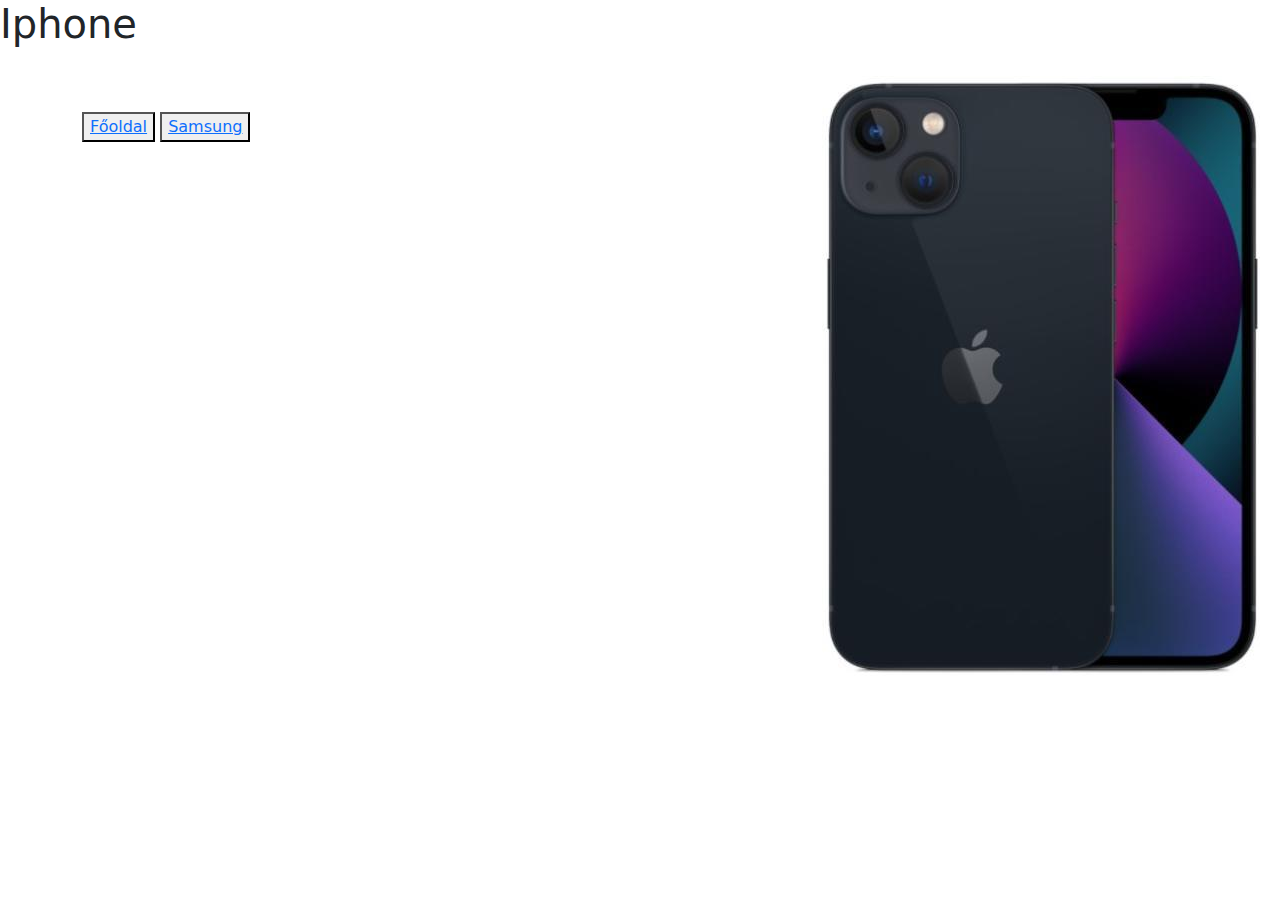
==== Iphone.html @ 275e2ca5 "Iphone" ====
<!DOCTYPE html>
 <html lang="en">
 <head>
    <meta charset="UTF-8">
    <link rel="stylesheet" href="Iphone.css">
    <link href="https://cdn.jsdelivr.net/npm/bootstrap@5.2.1/dist/css/bootstrap.min.css" rel="stylesheet">
    <title>Iphone</title>
 </head>
 <body>
  <h1>Iphone</h1>
  <h2></h2>
   <div id="jobbra">
      <img src="Iphone.jpg">
   </div>
   <div class="container mt-5">
      <div class="row">
        <div class="col-sm-4">
          <p></p>
        </div>
        <div class="col-sm-4">
          <p></p>
        </div>
        <div class="col-sm-4">
          <p></p>
        </div>
      </div>
   <button>
      <a href="projeck.html">Főoldal</a>
   </button>
   <button>
    <a href="szemszáng.html">Samsung</a>
   </button>
 </body>
 </html>
---- Iphone.css ----
#jobbra{
    float: right;
    text-align: center;
    margin: 10px;
    padding: 10px;
    font-style: italic;
    font-size: 0.7em;
    color: #FF0000;
    background-color: white;
  }
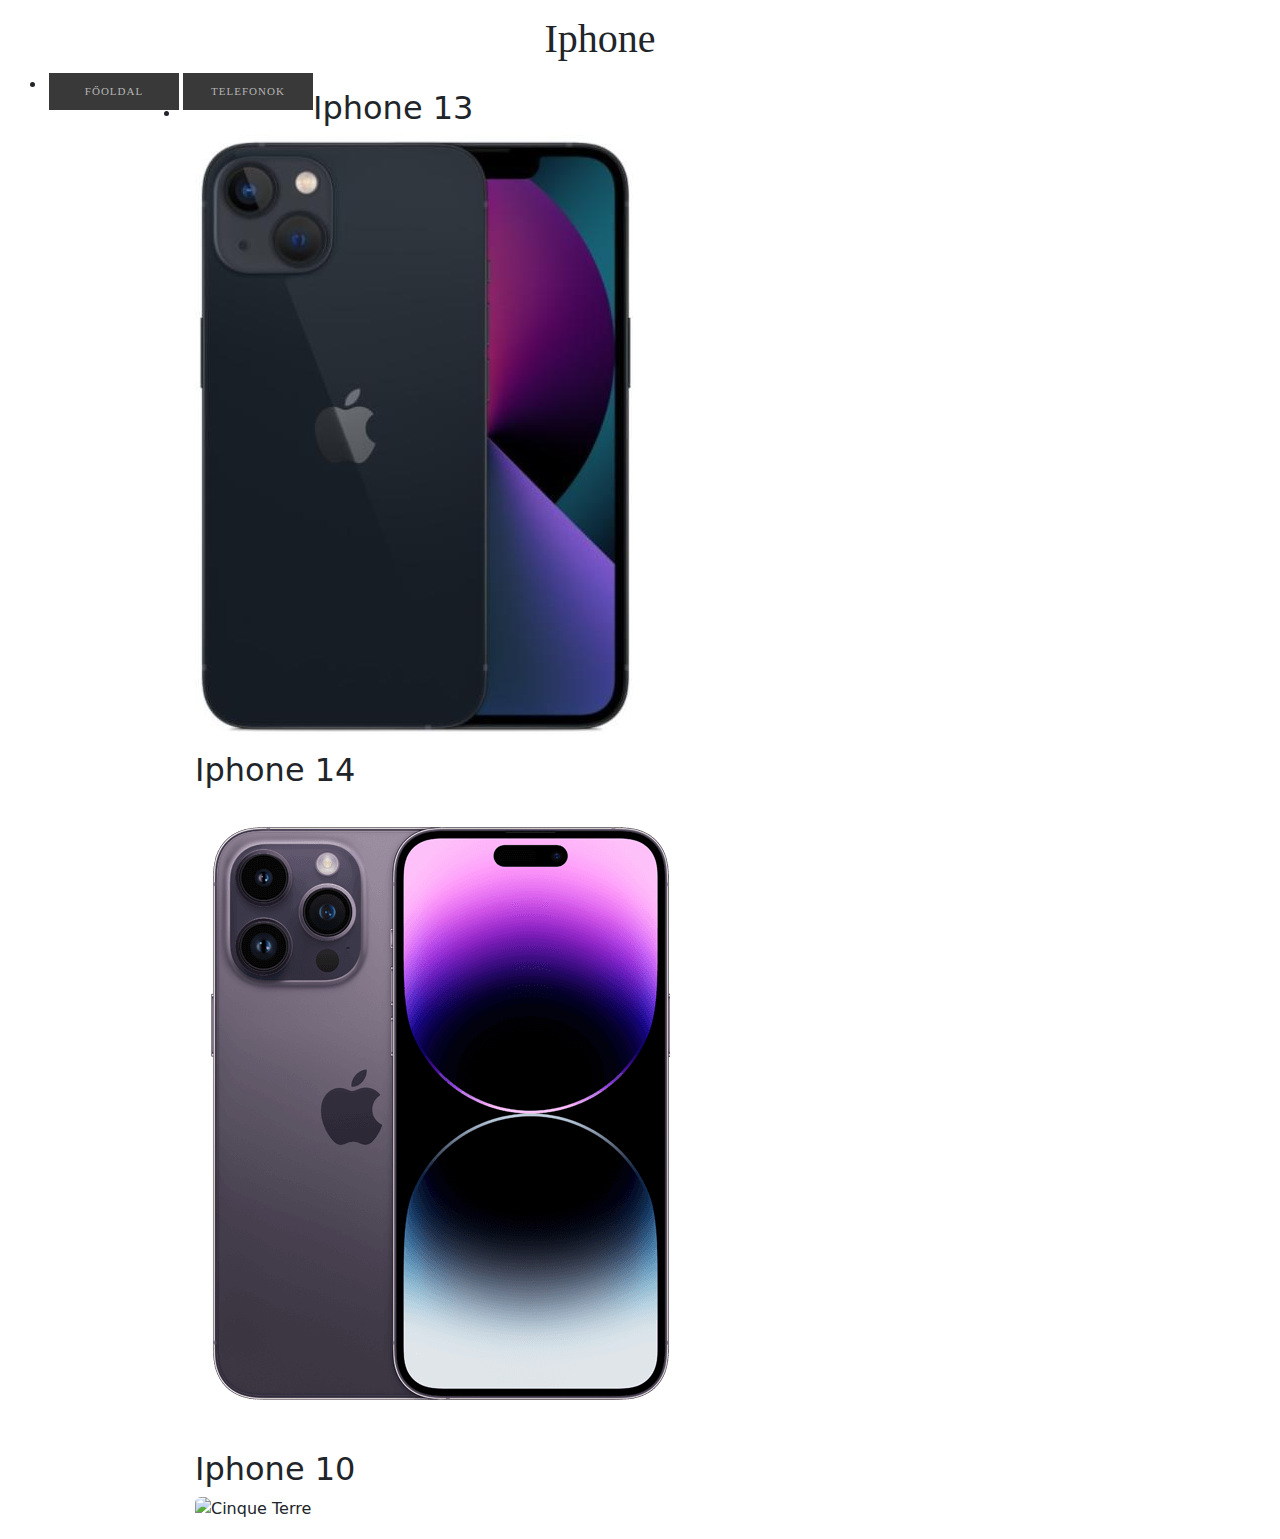
==== commit c8d2f2ab: "fb" ====
--- a/Iphone.html
+++ b/Iphone.html
@@ -1,34 +1,40 @@
  <!DOCTYPE html>
- <html lang="en">
+<html lang="hu">
  <head>
     <meta charset="UTF-8">
     <link rel="stylesheet" href="Iphone.css">
     <link href="https://cdn.jsdelivr.net/npm/bootstrap@5.2.1/dist/css/bootstrap.min.css" rel="stylesheet">
+    <link rel="icon" href="teloikon.png">
     <title>Iphone</title>
  </head>
  <body>
   <h1>Iphone</h1>
   <h2></h2>
-   <div id="jobbra">
-      <img src="Iphone.jpg">
-   </div>
-   <div class="container mt-5">
-      <div class="row">
-        <div class="col-sm-4">
-          <p></p>
-        </div>
-        <div class="col-sm-4">
-          <p></p>
-        </div>
-        <div class="col-sm-4">
-          <p></p>
-        </div>
-      </div>
-   <button>
-      <a href="projeck.html">Főoldal</a>
-   </button>
-   <button>
-    <a href="szemszáng.html">Samsung</a>
-   </button>
+   <ul id="menu">
+    <li>
+    <a href="projekt.html">Főoldal</a></li>
+    <li>
+    <a>Telefonok</a>
+    <ul id="submenu">
+    <li>
+    <a href="xiaomi.html">Xiaomi</a></li>
+    <li>
+    <a href="szemszáng.html">Samsung</a></li>
+    <li>
+    <a href="Iphone.html">Iphone</a></li>
+    <li>
+    <a href="index.html">Huawei</a></li>
+    </ul>
+    <div class="container mt-3">
+      <h2>Iphone 13</h2>           
+      <img src="Iphone.jpg" class="rounded" alt="Cinque Terre">
+      <p></p>
+      <h2>Iphone 14</h2>
+      <img src="iphone 14.jpg" class="rounded" alt="Cinque Terre">
+      <p></p>
+      <h2>Iphone 10</h2>
+      <img src="iphone 10.jpg" class="rounded" alt="Cinque Terre">
+      <p></p>
+    </div>
  </body>
- </html>+</html>--- a/Iphone.css
+++ b/Iphone.css
@@ -1,3 +1,14 @@
+body{
+  background-color: #720000;
+  background-size: 70px 70px;
+  background-repeat: repeat-y;
+  background-position: right top;
+  padding: 15px 95px 15px 15px;
+  color: wheat;
+  text-align: justify;
+}
+
+
 #jobbra{
     float: right;
     text-align: center;
@@ -7,4 +18,73 @@
     font-size: 0.7em;
     color: #FF0000;
     background-color: white;
-  }+  }
+
+h1 {
+  color: wheat;
+  font-family: Comic Sans Ms;
+  text-align: center;
+}
+
+#menu li{
+float: left;
+padding: 2px;
+position: relative;
+}
+#menu a{
+float: left;
+padding: 10px 0;
+width: 130px;
+}
+#menu li a{
+font-family: Century Gothic !important;
+font-size: 11px !important;
+font-weight: normal !important;
+color: #B5B5B5;
+text-align: center;
+background: #393939;
+letter-spacing: 1px !important;
+text-transform: uppercase;
+text-decoration: none;
+}
+#menu li:hover > a{color: white;}
+*html #menu li a:hover{ /* IE6 */
+color: #BFD68B;
+}
+#menu li:hover > ul{
+display: block;
+}
+#submenu{
+list-style: none;
+padding: 0;
+display: none;
+position: absolute;
+top: 41px;
+left: 2px;
+z-index: 99999;
+background: #BFD68B;
+width: 130px;
+}
+#submenu li{
+float: none;
+margin: 0;
+padding: 0;
+display: block;
+}
+#submenu li a{
+font-family: Century Gothic !important;
+font-size: 13px !important;
+font-weight: normal !important;
+color: #079032 !important;
+background: #BFD68B;
+padding: 10px 0;
+line-height: 1;
+display: block;
+white-space: nowrap;
+float: none;
+text-transform: none;
+}
+#submenu li a:hover{ /* lenyíló menü színe, ha ráviszed az egeret */
+color: white !important;
+background: #b1c778;
+}
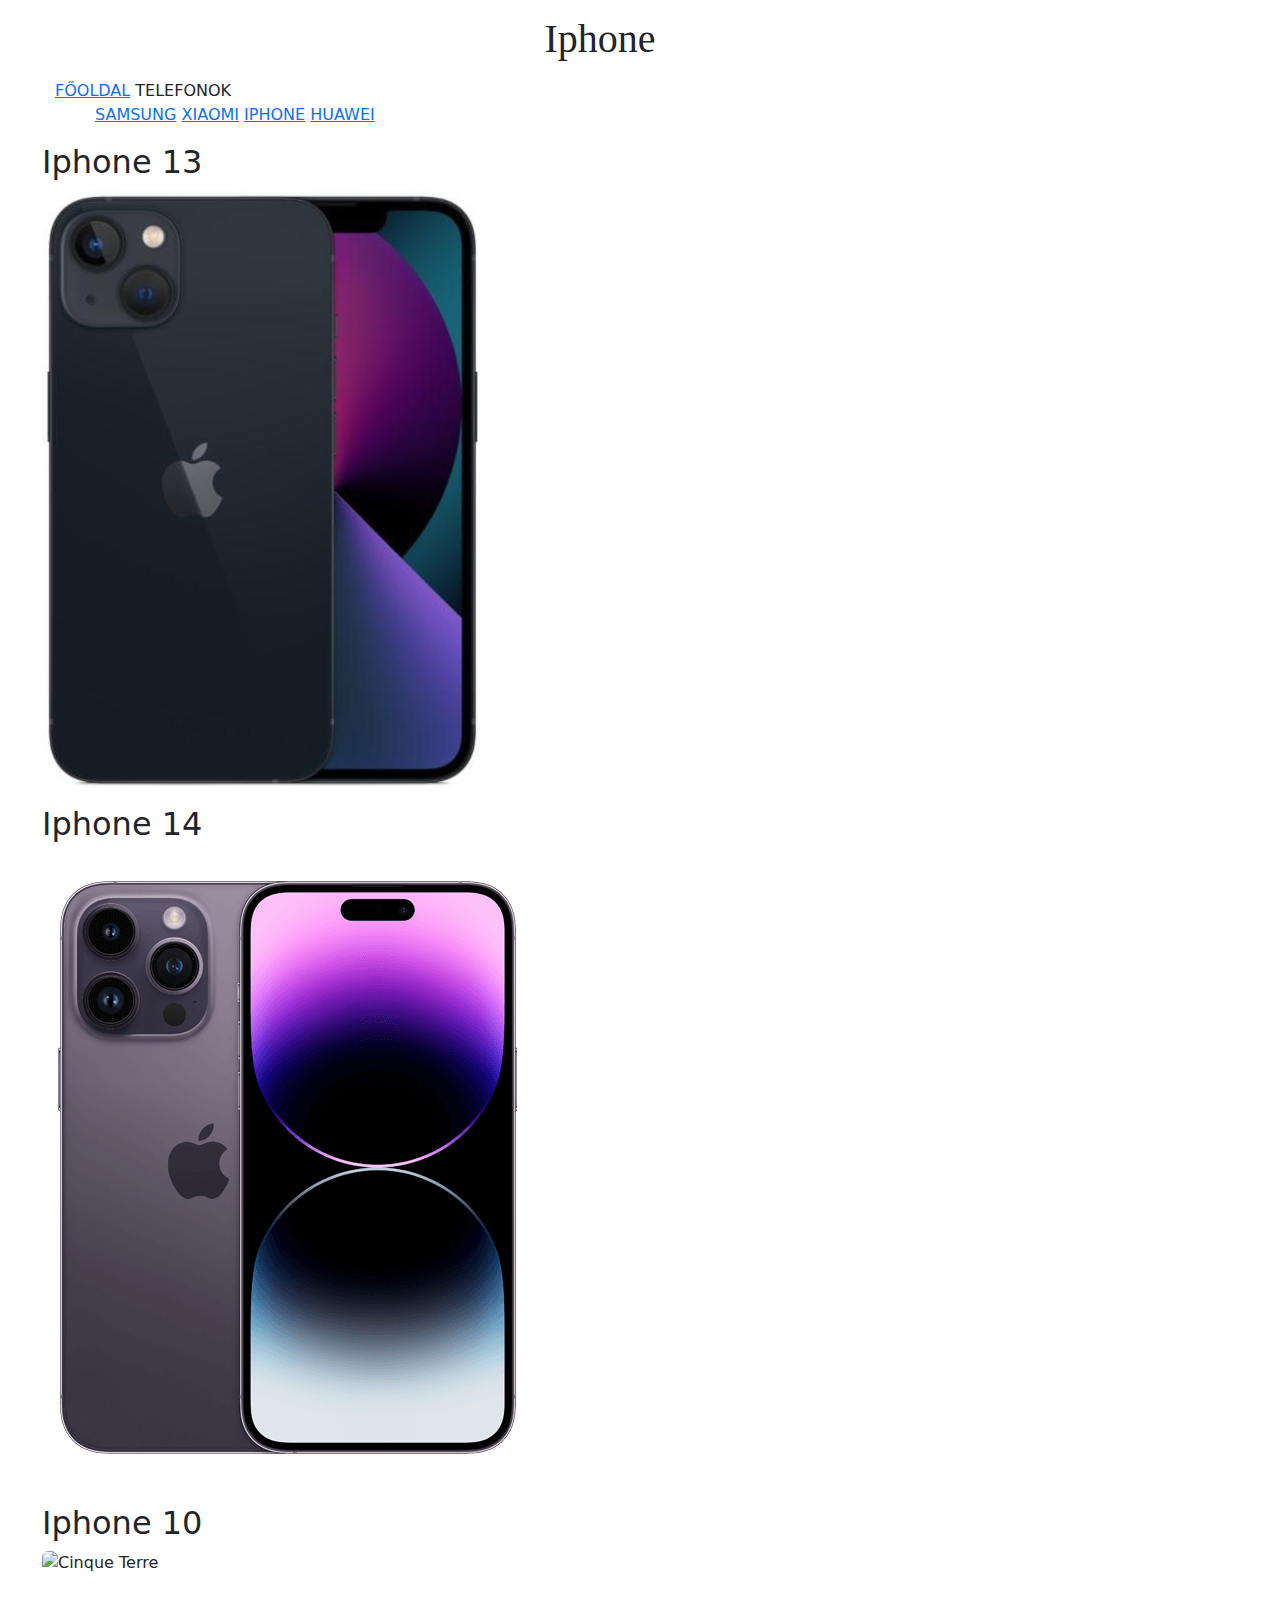
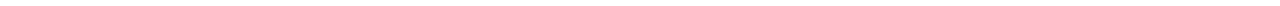
==== commit a4d2c05f: "Benya" ====
--- a/Iphone.html
+++ b/Iphone.html
@@ -9,22 +9,22 @@
  </head>
  <body>
   <h1>Iphone</h1>
-  <h2></h2>
-   <ul id="menu">
-    <li>
-    <a href="projekt.html">Főoldal</a></li>
-    <li>
-    <a>Telefonok</a>
-    <ul id="submenu">
-    <li>
-    <a href="xiaomi.html">Xiaomi</a></li>
-    <li>
-    <a href="szemszáng.html">Samsung</a></li>
-    <li>
-    <a href="Iphone.html">Iphone</a></li>
-    <li>
-    <a href="index.html">Huawei</a></li>
-    </ul>
+  <nav>
+   <menu>
+     <menuitem>
+       <a href="projekt.html">FŐOLDAL</a>
+     </menuitem>
+     <menuitem id="demo1">
+       <a>TELEFONOK</a>
+       <menu>
+         <menuitem><a href="szemszáng.html">SAMSUNG</a></menuitem>
+         <menuitem><a href="xiaomi.html">XIAOMI</a></menuitem>
+         <menuitem><a href="Iphone.html">IPHONE</a></menuitem>
+         <menuitem><a href="index.html">HUAWEI</a></menuitem>
+       </menu>
+     </menuitem>
+   </menu>
+ </nav>
     <div class="container mt-3">
       <h2>Iphone 13</h2>           
       <img src="Iphone.jpg" class="rounded" alt="Cinque Terre">
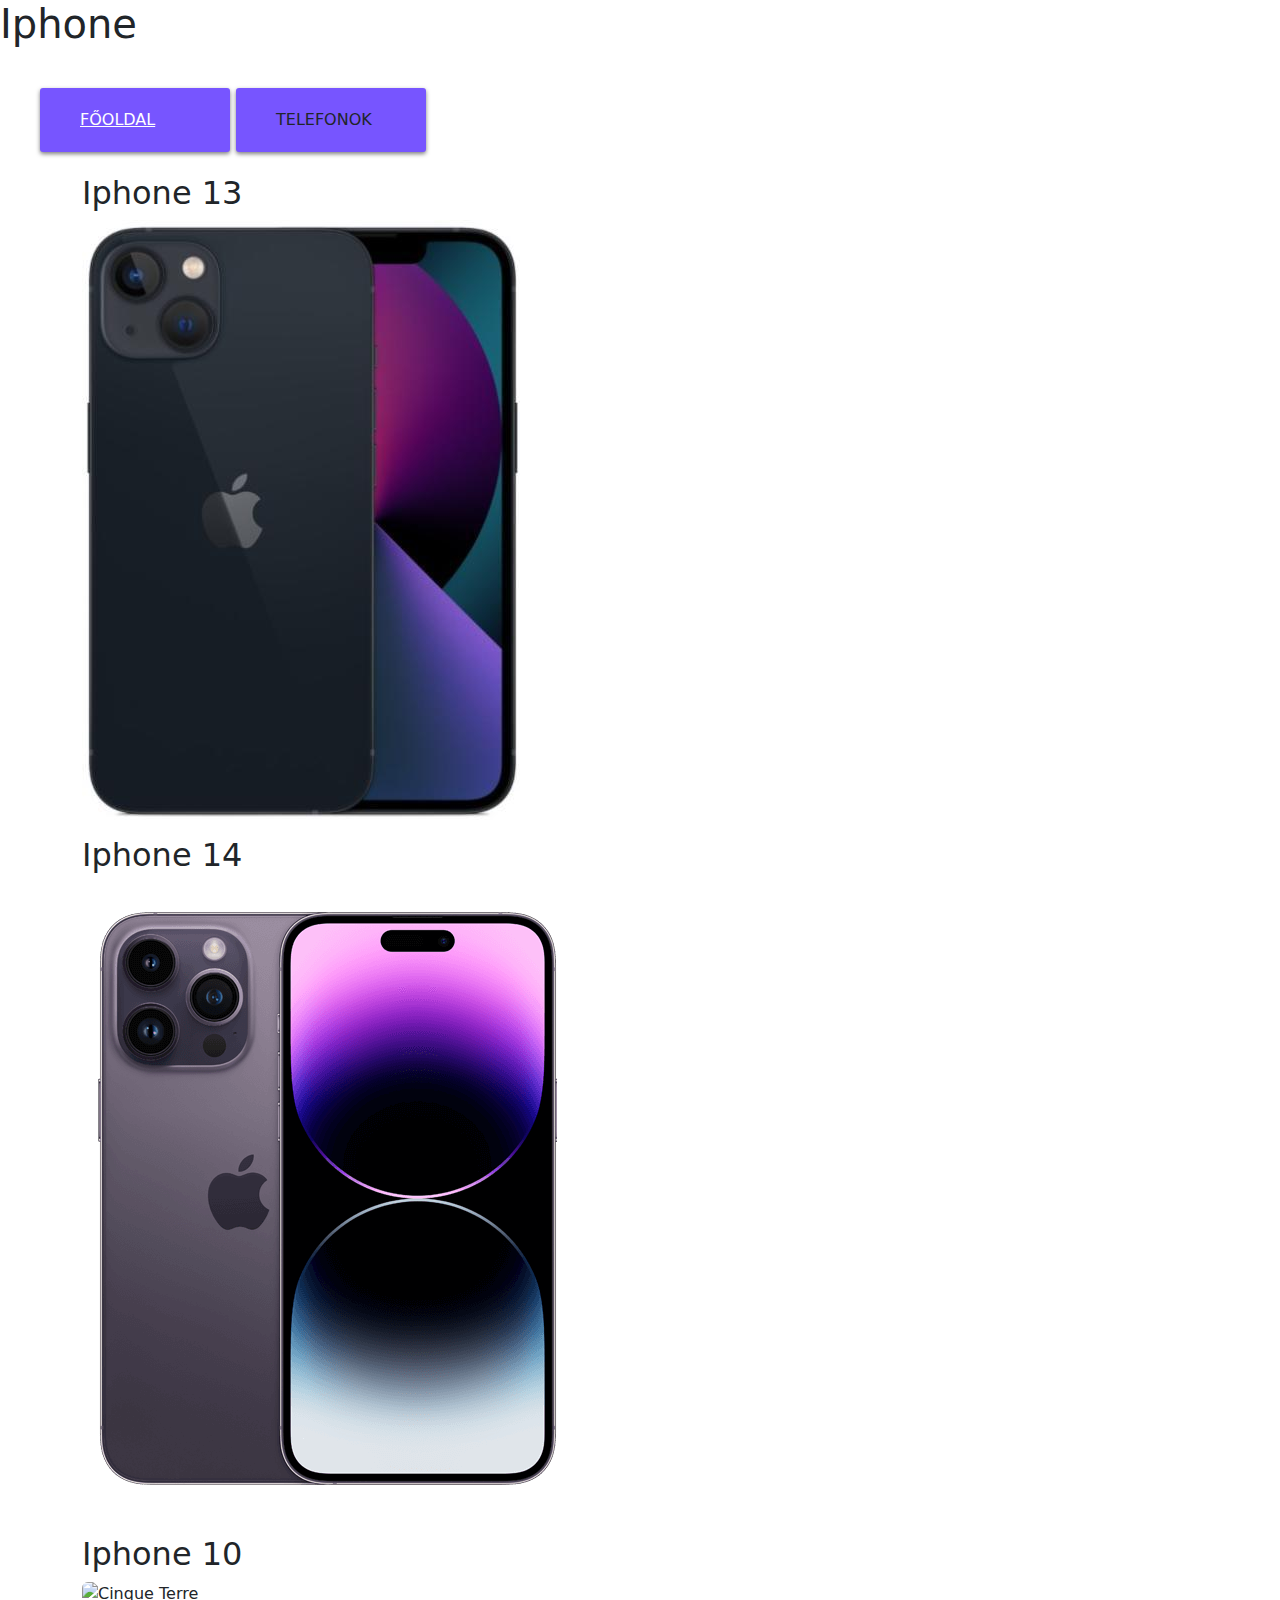
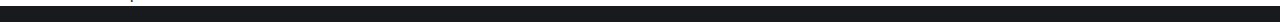
==== commit 12f464fe: "Benya" ====
--- a/Iphone.html
+++ b/Iphone.html
@@ -5,6 +5,7 @@
     <link rel="stylesheet" href="Iphone.css">
     <link href="https://cdn.jsdelivr.net/npm/bootstrap@5.2.1/dist/css/bootstrap.min.css" rel="stylesheet">
     <link rel="icon" href="teloikon.png">
+    <script src="Untitled-1.js"></script>
     <title>Iphone</title>
  </head>
  <body>
--- a/Iphone.css
+++ b/Iphone.css
@@ -1,90 +1,64 @@
-body{
-  background-color: #720000;
-  background-size: 70px 70px;
-  background-repeat: repeat-y;
-  background-position: right top;
-  padding: 15px 95px 15px 15px;
-  color: wheat;
-  text-align: justify;
+html, body{
+  padding:0px;
+  margin:0px;
+  background:#191A1D;
+  font-family: 'Karla', sans-serif;
+  width:100vw;
+}
+body * {
+  margin:0;
+  padding:0;
 }
 
-
-#jobbra{
-    float: right;
-    text-align: center;
-    margin: 10px;
-    padding: 10px;
-    font-style: italic;
-    font-size: 0.7em;
-    color: #FF0000;
-    background-color: white;
-  }
-
-h1 {
-  color: wheat;
-  font-family: Comic Sans Ms;
-  text-align: center;
+/* HTML Nav Styles */
+/* HTML Nav Styles */
+/* HTML Nav Styles */
+nav menuitem {
+  position:relative;
+  display:block;
+  opacity:0;
+  cursor:pointer;
 }
 
-#menu li{
-float: left;
-padding: 2px;
-position: relative;
+nav menuitem > menu {
+  position: absolute;
+  pointer-events:none;
 }
-#menu a{
-float: left;
-padding: 10px 0;
-width: 130px;
+nav > menu { display:flex; }
+
+nav > menu > menuitem { pointer-events: all; opacity:1; }
+menu menuitem a { white-space:nowrap; display:block; }
+  
+menuitem:hover > menu {
+  pointer-events:initial;
 }
-#menu li a{
-font-family: Century Gothic !important;
-font-size: 11px !important;
-font-weight: normal !important;
-color: #B5B5B5;
-text-align: center;
-background: #393939;
-letter-spacing: 1px !important;
-text-transform: uppercase;
-text-decoration: none;
+menuitem:hover > menu > menuitem,
+menu:hover > menuitem{
+  opacity:1;
 }
-#menu li:hover > a{color: white;}
-*html #menu li a:hover{ /* IE6 */
-color: #BFD68B;
+nav > menu > menuitem menuitem menu {
+  transform:translateX(100%);
+  top:0; right:0;
 }
-#menu li:hover > ul{
-display: block;
+/* User Styles Below Not Required */
+/* User Styles Below Not Required */
+/* User Styles Below Not Required */
+
+nav { 
+  margin-top: 40px;
+  margin-left: 40px;
 }
-#submenu{
-list-style: none;
-padding: 0;
-display: none;
-position: absolute;
-top: 41px;
-left: 2px;
-z-index: 99999;
-background: #BFD68B;
-width: 130px;
+
+nav a {
+  background:#75F;
+  color:#FFF;
+  min-width:190px;
+  transition: background 0.5s, color 0.5s, transform 0.5s;
+  margin:0px 6px 6px 0px;
+  padding:20px 40px;
+  box-sizing:border-box;
+  border-radius:3px;
+  box-shadow: 0px 2px 4px rgba(0, 0, 0, 0.5);
+  position:relative;
 }
-#submenu li{
-float: none;
-margin: 0;
-padding: 0;
-display: block;
-}
-#submenu li a{
-font-family: Century Gothic !important;
-font-size: 13px !important;
-font-weight: normal !important;
-color: #079032 !important;
-background: #BFD68B;
-padding: 10px 0;
-line-height: 1;
-display: block;
-white-space: nowrap;
-float: none;
-text-transform: none;
-}
-#submenu li a:hover{ /* lenyíló menü színe, ha ráviszed az egeret */
-color: white !important;
-background: #b1c778;
-}
+
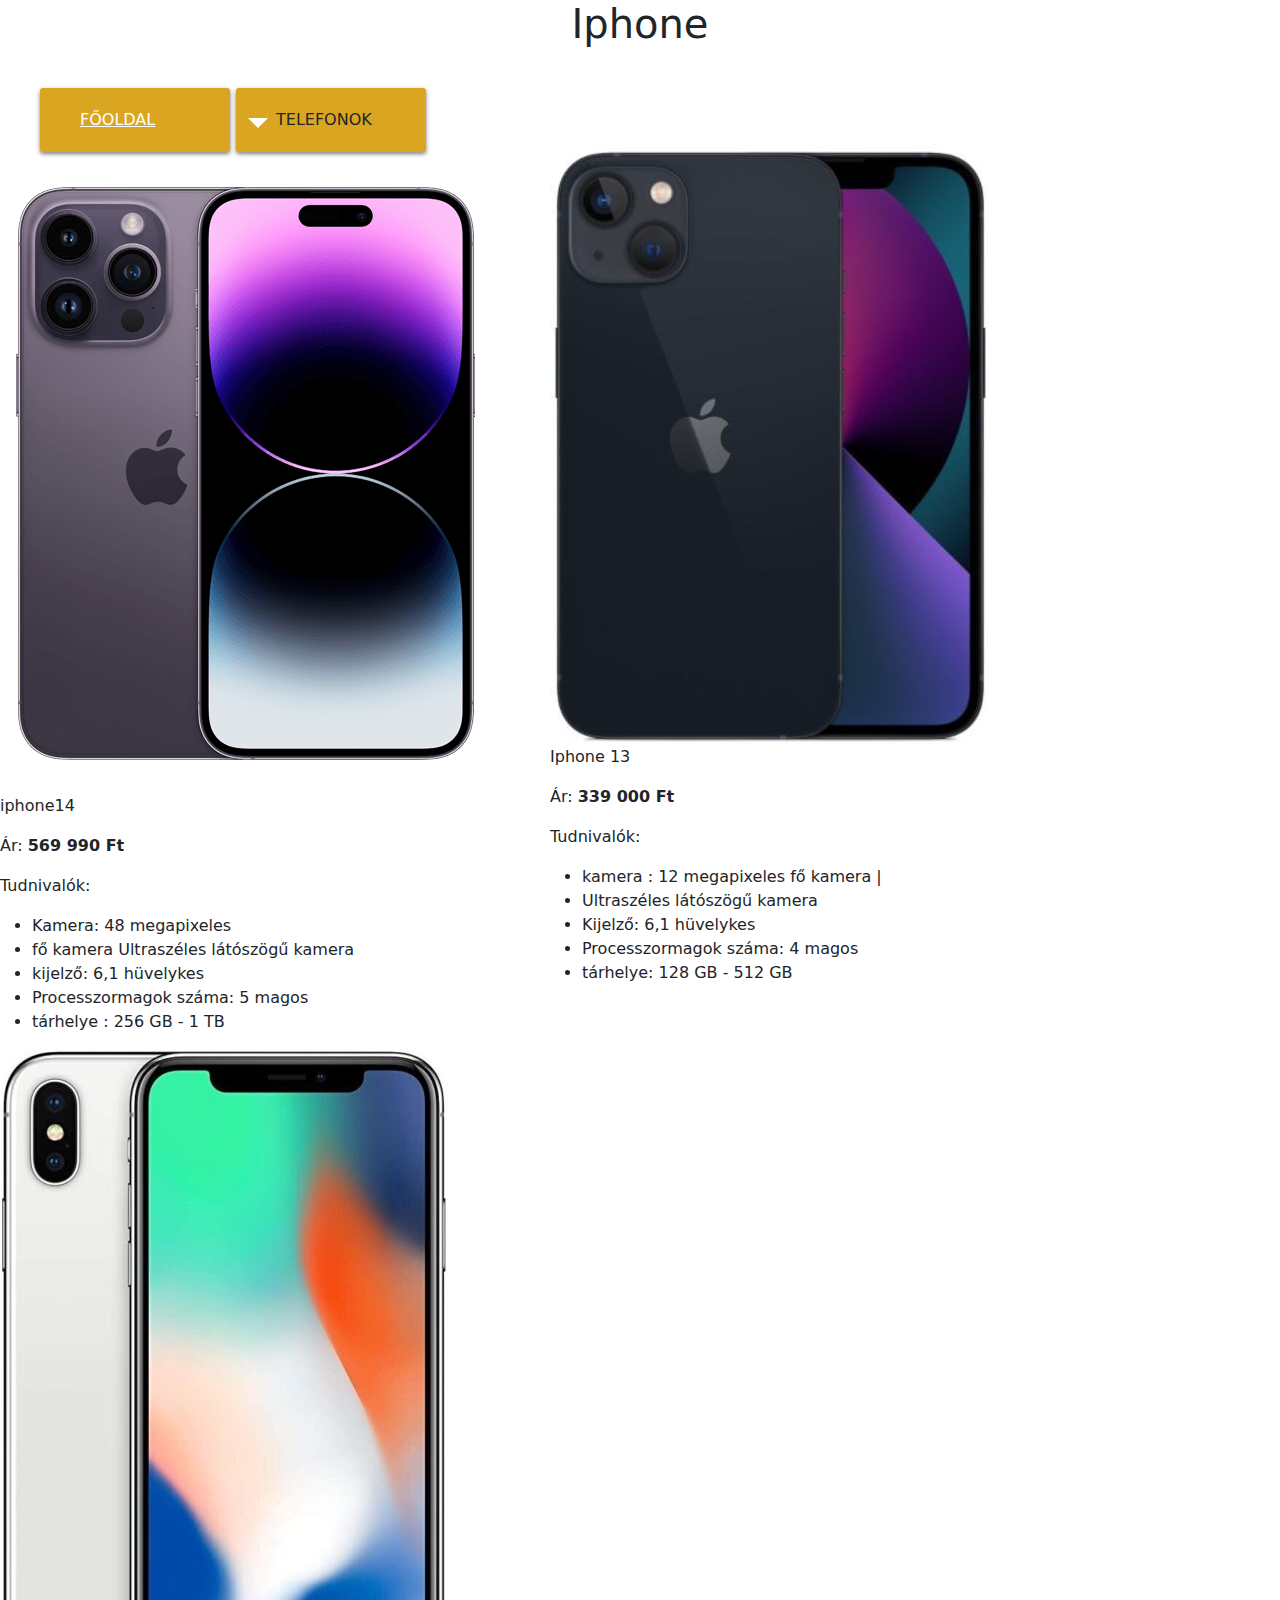
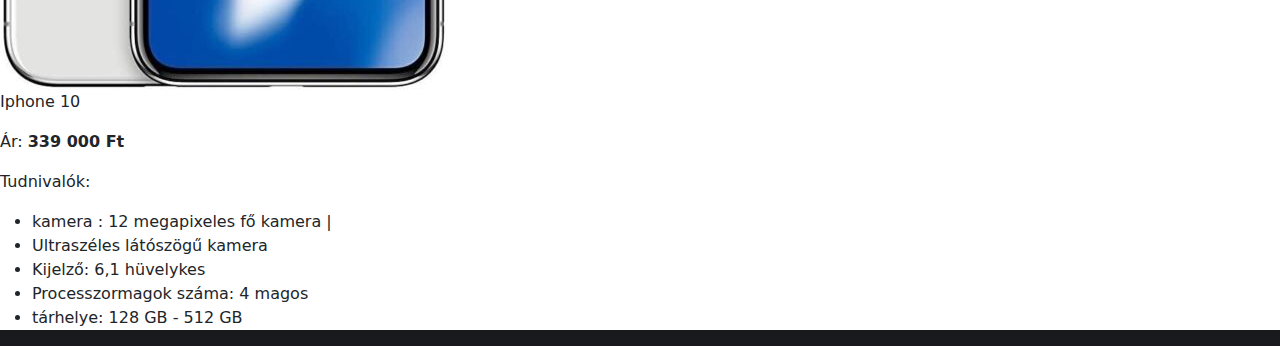
==== commit cea4d2f3: "Tessék" ====
--- a/Iphone.html
+++ b/Iphone.html
@@ -26,16 +26,44 @@
      </menuitem>
    </menu>
  </nav>
-    <div class="container mt-3">
-      <h2>Iphone 13</h2>           
-      <img src="Iphone.jpg" class="rounded" alt="Cinque Terre">
-      <p></p>
-      <h2>Iphone 14</h2>
-      <img src="iphone 14.jpg" class="rounded" alt="Cinque Terre">
-      <p></p>
-      <h2>Iphone 10</h2>
-      <img src="iphone 10.jpg" class="rounded" alt="Cinque Terre">
-      <p></p>
-    </div>
+ <div id="balradiv">
+  <img src="iphone 14.jpg" alt="" id="iphone14">
+  <p>iphone14</p>
+  <p>Ár: <strong>569 990 Ft</strong></p>
+  <p>Tudnivalók:</p>
+  <ul>
+    <li>Kamera: 48 megapixeles 
+    <li>fő kamera Ultraszéles látószögű kamera</li>
+    <li>kijelző: 6,1 hüvelykes</li>
+    <li>Processzormagok száma: 5 magos</li>
+    <li>tárhelye : 256 GB - 1 TB</li>
+  </ul>
+</div>
+<div id="kozepdiv">
+  <img src="Iphone.jpg" alt="" id="iphone">
+  <p>Iphone 13</p>
+  <p>Ár: <strong>339 000 Ft</strong></p>
+  <p>Tudnivalók:</p>
+  <ul>
+    <li>kamera : 12 megapixeles fő kamera |
+    <li>Ultraszéles látószögű kamera</li>
+    <li>Kijelző: 6,1 hüvelykes</li>
+    <li>Processzormagok száma: 4 magos</li>
+    <li>tárhelye: 128 GB - 512 GB</li>
+  </ul>  
+</div>
+<div id="jobbradiv">
+  <img src="iPhone 10.jpg" alt="" id="iphone10">
+  <p>Iphone 10</p>
+  <p>Ár: <strong>339 000 Ft</strong></p>
+  <p>Tudnivalók:</p>
+  <ul>
+    <li>kamera : 12 megapixeles fő kamera |
+    <li>Ultraszéles látószögű kamera</li>
+    <li>Kijelző: 6,1 hüvelykes</li>
+    <li>Processzormagok száma: 4 magos</li>
+    <li>tárhelye: 128 GB - 512 GB</li>
+  </ul>  
+</div>
  </body>
 </html>--- a/Iphone.css
+++ b/Iphone.css
@@ -1,3 +1,18 @@
+h1 {
+  text-align: center;
+  color: goldenrod;
+}
+#balradiv{
+    
+  top: 150px;
+  left: 50px;
+}
+#kozepdiv{
+  position: absolute;
+  top: 145px;
+  left: 550px;
+}
+
 html, body{
   padding:0px;
   margin:0px;
@@ -50,7 +65,7 @@
 }
 
 nav a {
-  background:#75F;
+  background:goldenrod;
   color:#FFF;
   min-width:190px;
   transition: background 0.5s, color 0.5s, transform 0.5s;
@@ -62,3 +77,51 @@
   position:relative;
 }
 
+nav a:hover:before {
+  content: '';
+  top:0;left:0;
+  position:absolute;
+  background: white;
+  width:100%;
+  height:100%;
+}
+
+nav > menu > menuitem > a + menu:after{
+  content: '';
+  position:absolute;
+  border:10px solid transparent;
+  border-top: 10px solid white;
+  left:12px;
+  top: -40px;  
+}
+nav menuitem > menu > menuitem > a + menu:after{ 
+  content: '';
+  position:absolute;
+  border:10px solid transparent;
+  border-left: 10px solid white;
+  top: 20px;
+  left:-180px;
+  transition: opacity 0.6, transform 0s;
+}
+
+nav > menu > menuitem > menu > menuitem{
+  transition: transform 0.6s, opacity 0.6s;
+  transform:translateY(150%);
+  opacity:0;
+}
+nav > menu > menuitem:hover > menu > menuitem,
+nav > menu > menuitem.hover > menu > menuitem{
+  transform:translateY(0%);
+  opacity: 1;
+}
+
+menuitem > menu > menuitem > menu > menuitem{
+  transition: transform 0.6s, opacity 0.6s;
+  transform:translateX(195px) translateY(0%);
+  opacity: 0;
+} 
+menuitem > menu > menuitem:hover > menu > menuitem,  
+menuitem > menu > menuitem.hover > menu > menuitem{  
+  transform:translateX(0) translateY(0%);
+  opacity: 1;
+}
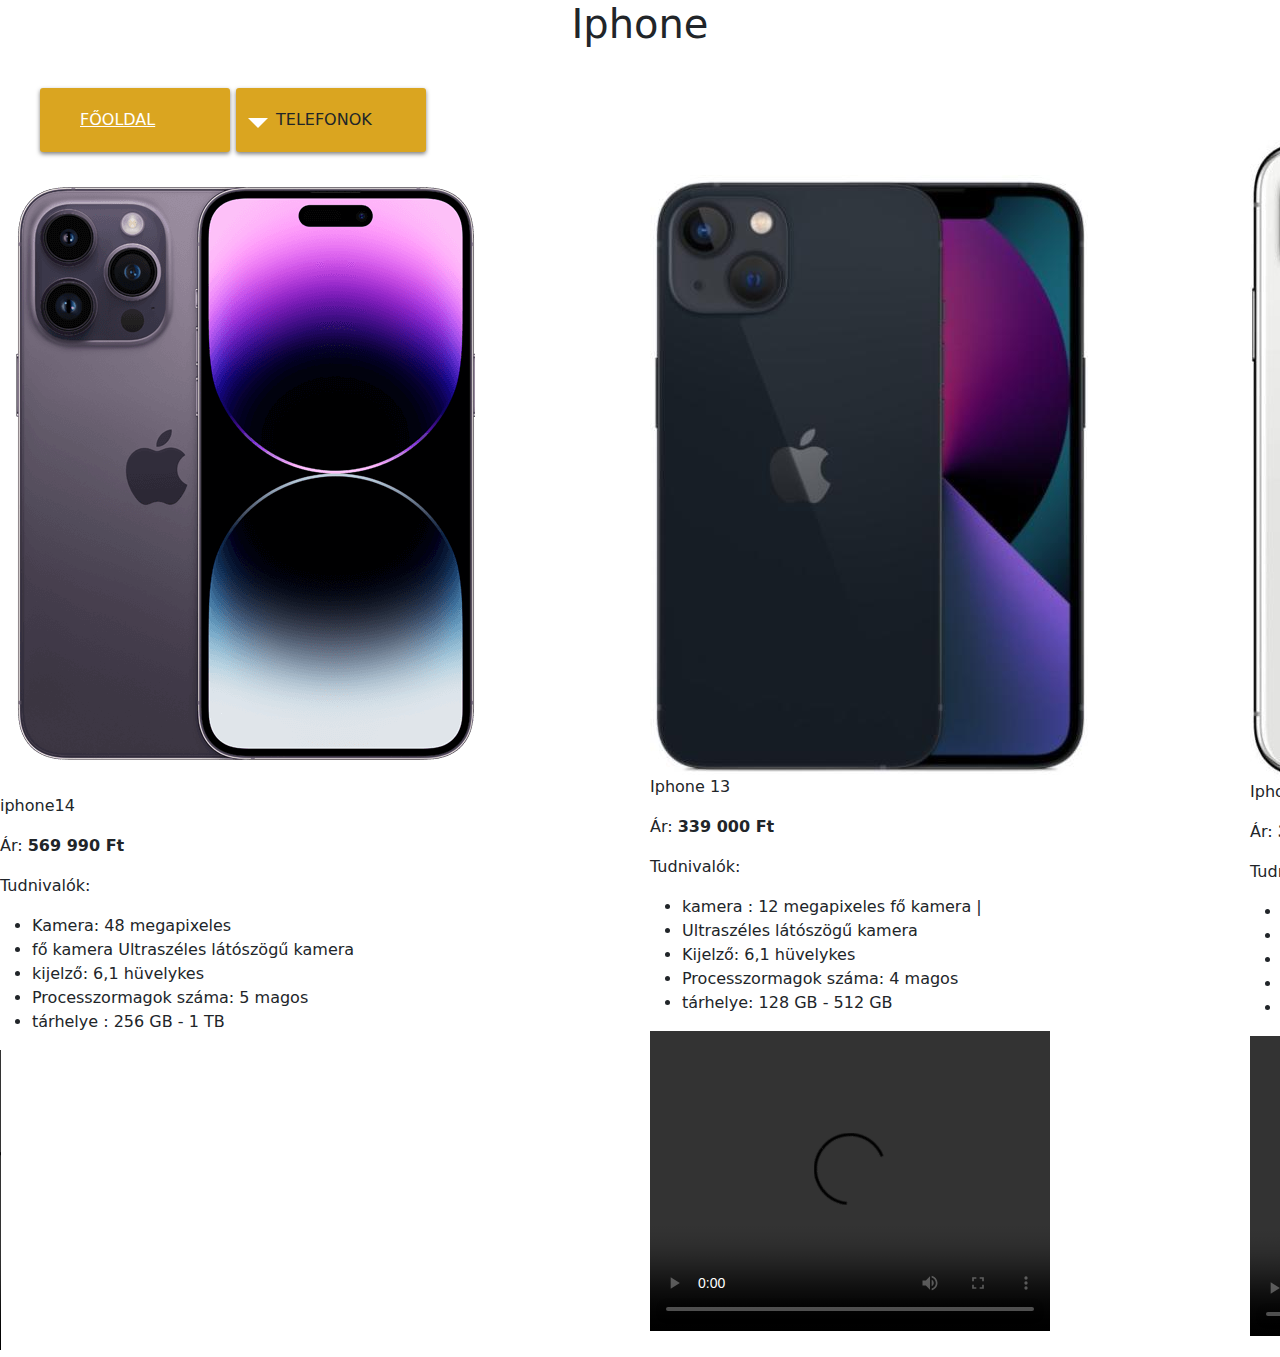
==== commit f551297d: "Martin" ====
--- a/Iphone.html
+++ b/Iphone.html
@@ -38,6 +38,7 @@
     <li>Processzormagok száma: 5 magos</li>
     <li>tárhelye : 256 GB - 1 TB</li>
   </ul>
+  <video src="iphone14.mp4" controls id="i14vid"></video>
 </div>
 <div id="kozepdiv">
   <img src="Iphone.jpg" alt="" id="iphone">
@@ -51,8 +52,9 @@
     <li>Processzormagok száma: 4 magos</li>
     <li>tárhelye: 128 GB - 512 GB</li>
   </ul>  
+  <video src="iphone13.mp4" controls id="i13vid"></video>
 </div>
-<div id="jobbradiv">
+<div id="jobbdiv">
   <img src="iPhone 10.jpg" alt="" id="iphone10">
   <p>Iphone 10</p>
   <p>Ár: <strong>339 000 Ft</strong></p>
@@ -63,7 +65,8 @@
     <li>Kijelző: 6,1 hüvelykes</li>
     <li>Processzormagok száma: 4 magos</li>
     <li>tárhelye: 128 GB - 512 GB</li>
-  </ul>  
+  </ul>
+  <video src="iphone10.mp4" controls id="i10vid"></video>  
 </div>
  </body>
 </html>--- a/Iphone.css
+++ b/Iphone.css
@@ -9,8 +9,26 @@
 }
 #kozepdiv{
   position: absolute;
-  top: 145px;
-  left: 550px;
+  top: 175px;
+  left: 650px;
+}
+
+#jobbdiv{
+  position: absolute;
+  top: 140px;
+  left: 1250px;
+}
+#i14vid{
+  width: 400px;
+  height: 300px;
+}
+#i13vid{
+  width: 400px;
+  height: 300px;
+}
+#i10vid{
+  width: 400px;
+  height: 300px;
 }
 
 html, body{
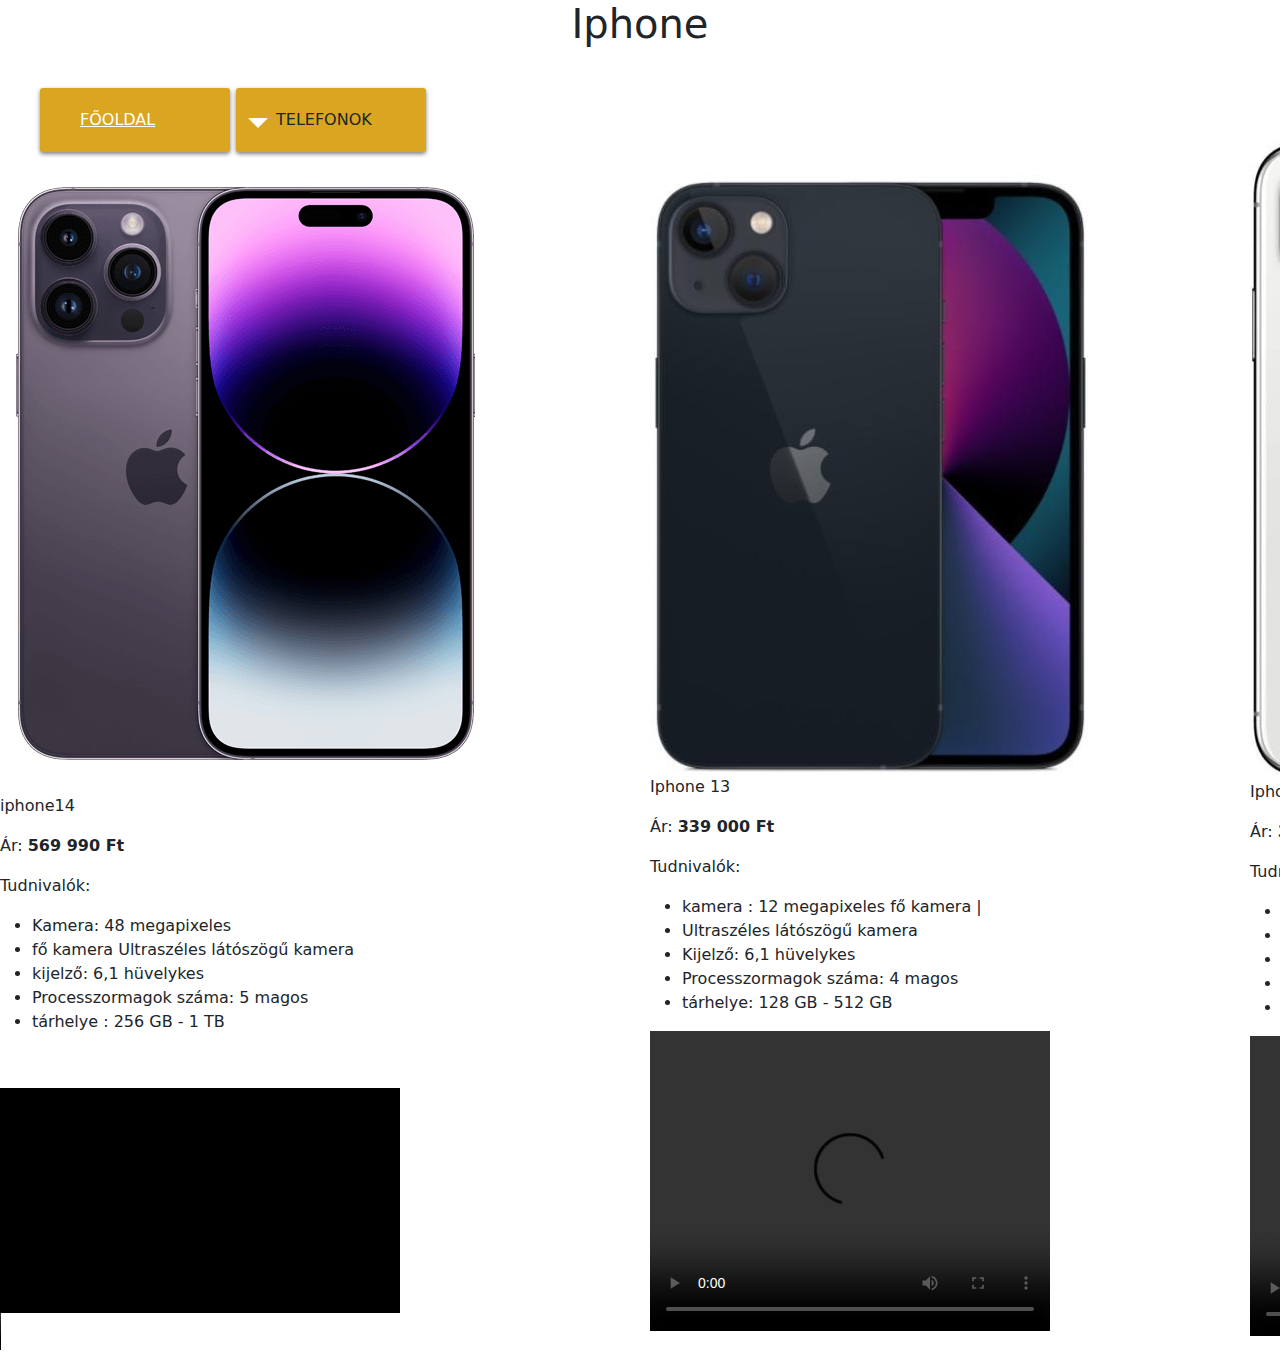
==== commit 724988dc: "Benya" ====
--- a/Iphone.html
+++ b/Iphone.html
@@ -38,7 +38,7 @@
     <li>Processzormagok száma: 5 magos</li>
     <li>tárhelye : 256 GB - 1 TB</li>
   </ul>
-  <video src="iphone14.mp4" controls id="i14vid"></video>
+  <video src="I14.mp4" controls id="i14vid"></video>
 </div>
 <div id="kozepdiv">
   <img src="Iphone.jpg" alt="" id="iphone">
